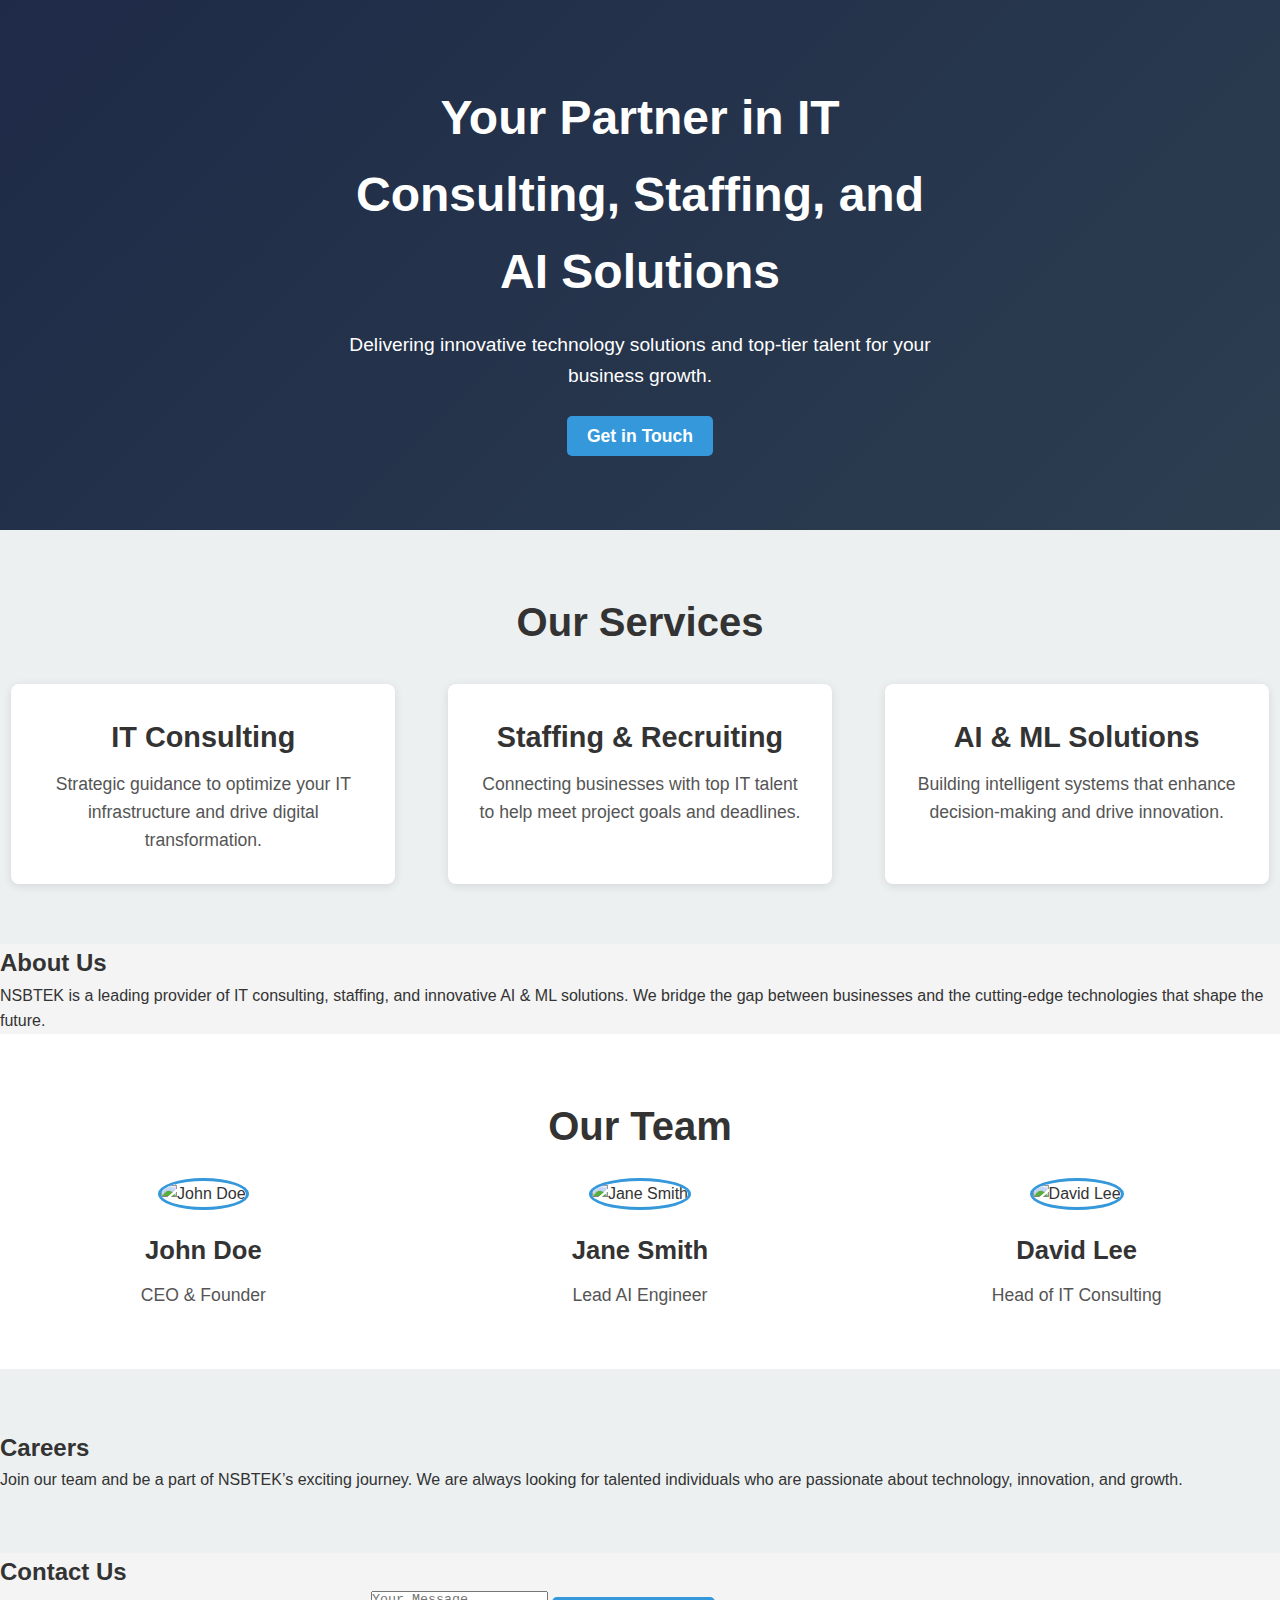
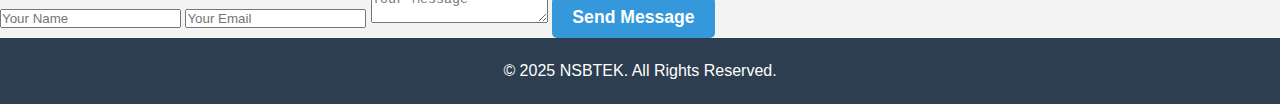
==== index.html @ 3e8c37ff "Update index.html" ====
<!DOCTYPE html>
<html lang="en">
<head>
    <meta charset="UTF-8">
    <meta name="viewport" content="width=device-width, initial-scale=1.0">
    <meta http-equiv="X-UA-Compatible" content="ie=edge">
    <title>NSBTEK - IT Consulting, Staffing & Recruiting</title>
    <link rel="stylesheet" href="styles.css">
</head>
<body class="home-page"> <!-- Added class for home page -->

<!-- Hero Section -->
<section class="hero">
    <div class="hero-content">
        <h2>Your Partner in IT Consulting, Staffing, and AI Solutions</h2>
        <p>Delivering innovative technology solutions and top-tier talent for your business growth.</p>
        <a href="contact.html" class="cta-btn">Get in Touch</a>
    </div>
</section>

<!-- Services Section -->
<section class="services">
    <div class="container">
        <h2>Our Services</h2>
        <div class="service-cards">
            <div class="service-card">
                <h3>IT Consulting</h3>
                <p>Strategic guidance to optimize your IT infrastructure and drive digital transformation.</p>
            </div>
            <div class="service-card">
                <h3>Staffing & Recruiting</h3>
                <p>Connecting businesses with top IT talent to help meet project goals and deadlines.</p>
            </div>
            <div class="service-card">
                <h3>AI & ML Solutions</h3>
                <p>Building intelligent systems that enhance decision-making and drive innovation.</p>
            </div>
        </div>
    </div>
</section>

<!-- About Section -->
<section class="about">
    <div class="container">
        <h2>About Us</h2>
        <p>NSBTEK is a leading provider of IT consulting, staffing, and innovative AI & ML solutions. We bridge the gap between businesses and the cutting-edge technologies that shape the future.</p>
    </div>
</section>

<!-- Team Section -->
<section class="team">
    <div class="container">
        <h2>Our Team</h2>
        <div class="team-members">
            <div class="team-member">
                <img src="team1.jpg" alt="John Doe">
                <h3>John Doe</h3>
                <p>CEO & Founder</p>
            </div>
            <div class="team-member">
                <img src="team2.jpg" alt="Jane Smith">
                <h3>Jane Smith</h3>
                <p>Lead AI Engineer</p>
            </div>
            <div class="team-member">
                <img src="team3.jpg" alt="David Lee">
                <h3>David Lee</h3>
                <p>Head of IT Consulting</p>
            </div>
        </div>
    </div>
</section>

<!-- Careers Section -->
<section class="careers">
    <div class="container">
        <h2>Careers</h2>
        <p>Join our team and be a part of NSBTEK’s exciting journey. We are always looking for talented individuals who are passionate about technology, innovation, and growth.</p>
    </div>
</section>

<!-- Contact Section -->
<section class="contact">
    <div class="container">
        <h2>Contact Us</h2>
        <form action="#" method="POST">
            <input type="text" name="name" placeholder="Your Name" required>
            <input type="email" name="email" placeholder="Your Email" required>
            <textarea name="message" placeholder="Your Message" required></textarea>
            <button type="submit" class="cta-btn">Send Message</button>
        </form>
    </div>
</section>

<footer>
    <div class="container">
        <p>&copy; 2025 NSBTEK. All Rights Reserved.</p>
    </div>
</footer>

</body>
</html>
---- styles.css ----
/* Resetting default styles */
* {
    margin: 0;
    padding: 0;
    box-sizing: border-box;
}

body {
    font-family: 'Arial', sans-serif;
    line-height: 1.6;
    background-color: #f4f4f4;
    color: #333;
}

/* Header styles */
header {
    background-color: #2c3e50;
    color: #fff;
    padding: 20px 0;
}

header .container {
    display: flex;
    justify-content: space-between;
    align-items: center;
    width: 90%;
    margin: 0 auto;
}

header .logo {
    font-size: 2rem;
    font-weight: bold;
    color: #ecf0f1;
}

nav ul {
    list-style: none;
}

nav ul li {
    display: inline-block;
    margin-right: 20px;
}

nav ul li a {
    color: #ecf0f1;
    text-decoration: none;
    font-size: 1rem;
    font-weight: 600;
}

/* Hero Section */
.hero {
    background: linear-gradient(135deg, #1e2a47, #2c3e50);
    color: #fff;
    padding: 80px 0;
    text-align: center;
}

.hero .hero-content {
    max-width: 600px;
    margin: 0 auto;
}

.hero h2 {
    font-size: 3rem;
    margin-bottom: 20px;
}

.hero p {
    font-size: 1.2rem;
    margin-bottom: 30px;
}

.cta-btn {
    background-color: #3498db;
    color: white;
    padding: 10px 20px;
    border: none;
    text-decoration: none;
    font-weight: bold;
    font-size: 1.1rem;
    border-radius: 5px;
    transition: background-color 0.3s;
}

.cta-btn:hover {
    background-color: #2980b9;
}

/* Add the technology image under hero */
.hero-image {
    width: 100%;
    height: auto;
    margin-top: 20px;
}

/* Services Section */
.services {
    background-color: #ecf0f1;
    padding: 60px 0;
}

.services h2 {
    text-align: center;
    font-size: 2.5rem;
    margin-bottom: 30px;
}

.service-cards {
    display: flex;
    justify-content: space-around;
    gap: 30px;
}

.service-card {
    background-color: white;
    padding: 30px;
    text-align: center;
    border-radius: 8px;
    box-shadow: 0 2px 10px rgba(0, 0, 0, 0.1);
    width: 30%;
}

.service-card h3 {
    font-size: 1.8rem;
    margin-bottom: 10px;
}

.service-card p {
    font-size: 1.1rem;
    color: #555;
}

/* Team Section */
.team {
    padding: 60px 0;
    background-color: #fff;
}

.team h2 {
    text-align: center;
    font-size: 2.5rem;
    margin-bottom: 20px;
}

.team-members {
    display: flex;
    justify-content: space-around;
    gap: 30px;
}

.team-member {
    text-align: center;
    width: 30%;
}

.team-member img {
    width: 100%;
    height: auto;
    border-radius: 50%;
    border: 3px solid #3498db;
    margin-bottom: 20px;
}

.team-member h3 {
    font-size: 1.6rem;
    margin-bottom: 10px;
}

.team-member p {
    font-size: 1.1rem;
    color: #555;
}

/* Careers Section */
.careers {
    padding: 60px 0;
    background-color: #ecf0f1;
}

.job-listings {
    display: flex;
    justify-content: space-around;
    gap: 30px;
}

.job-listing {
    background-color: white;
    padding: 20px;
    text-align: center;
    border-radius: 8px;
    box-shadow: 0 2px 10px rgba(0, 0, 0, 0.1);
    width: 30%;
}

.job-listing h3 {
    font-size: 1.8rem;
    margin-bottom: 10px;
}

.job-listing p {
    font-size: 1.1rem;
    margin-bottom: 20px;
}

footer {
    background-color: #2c3e50;
    color: #fff;
    text-align: center;
    padding: 20px 0;
}

/* Smooth Scroll Styling */
html {
    scroll-behavior: smooth;
}
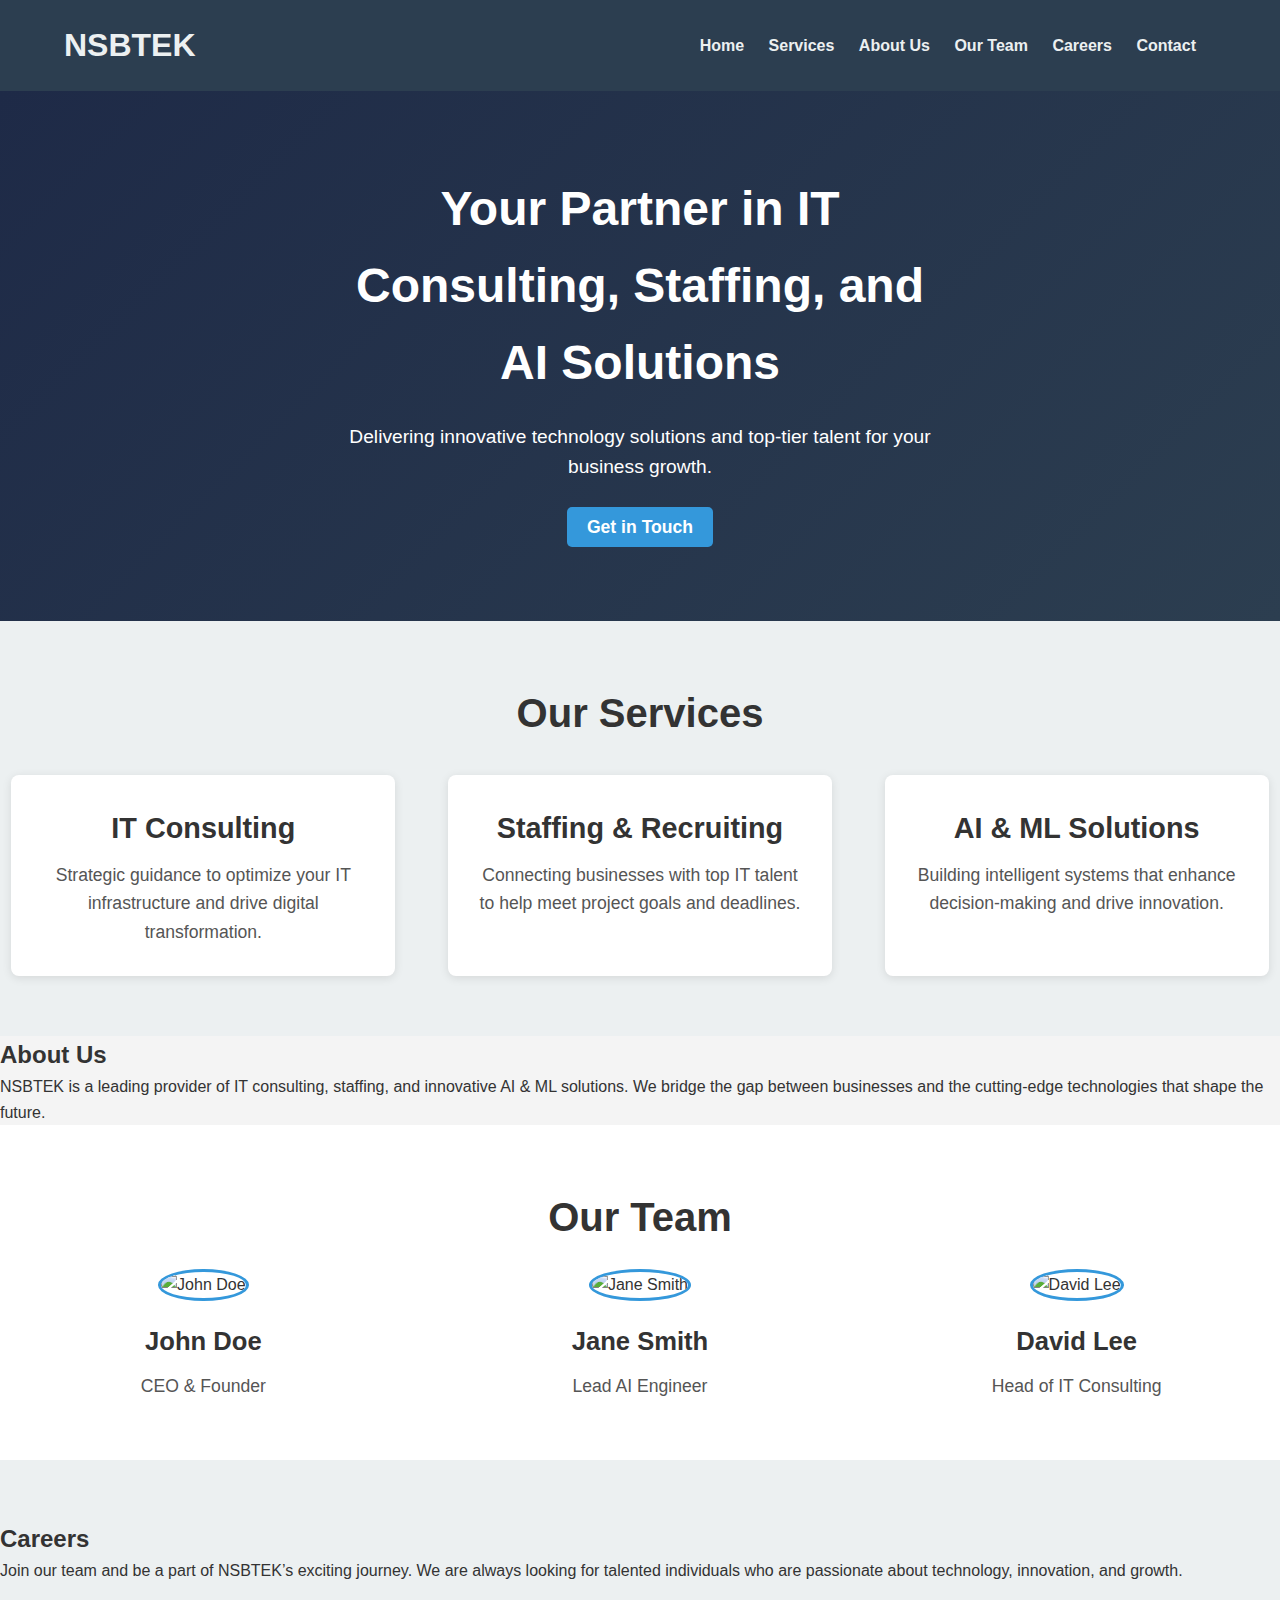
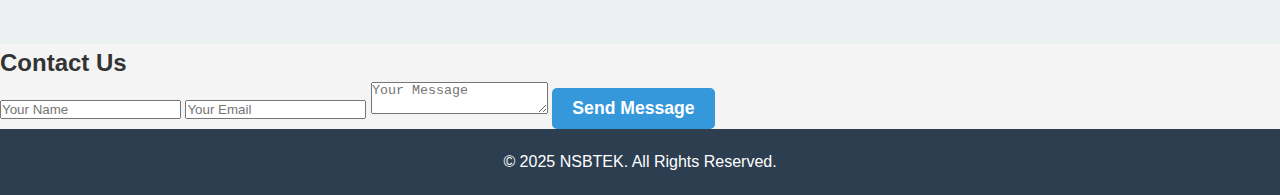
==== commit d1385756: "Update index.html" ====
--- a/index.html
+++ b/index.html
@@ -7,7 +7,24 @@
     <title>NSBTEK - IT Consulting, Staffing & Recruiting</title>
     <link rel="stylesheet" href="styles.css">
 </head>
-<body class="home-page"> <!-- Added class for home page -->
+<body>
+
+<!-- Navigation Bar -->
+<header>
+    <div class="container">
+        <h1 class="logo">NSBTEK</h1>
+        <nav>
+            <ul>
+                <li><a href="index.html">Home</a></li>
+                <li><a href="services.html">Services</a></li>
+                <li><a href="about.html">About Us</a></li>
+                <li><a href="team.html">Our Team</a></li>
+                <li><a href="careers.html">Careers</a></li>
+                <li><a href="contact.html">Contact</a></li>
+            </ul>
+        </nav>
+    </div>
+</header>
 
 <!-- Hero Section -->
 <section class="hero">
@@ -92,6 +109,7 @@
     </div>
 </section>
 
+<!-- Footer -->
 <footer>
     <div class="container">
         <p>&copy; 2025 NSBTEK. All Rights Reserved.</p>
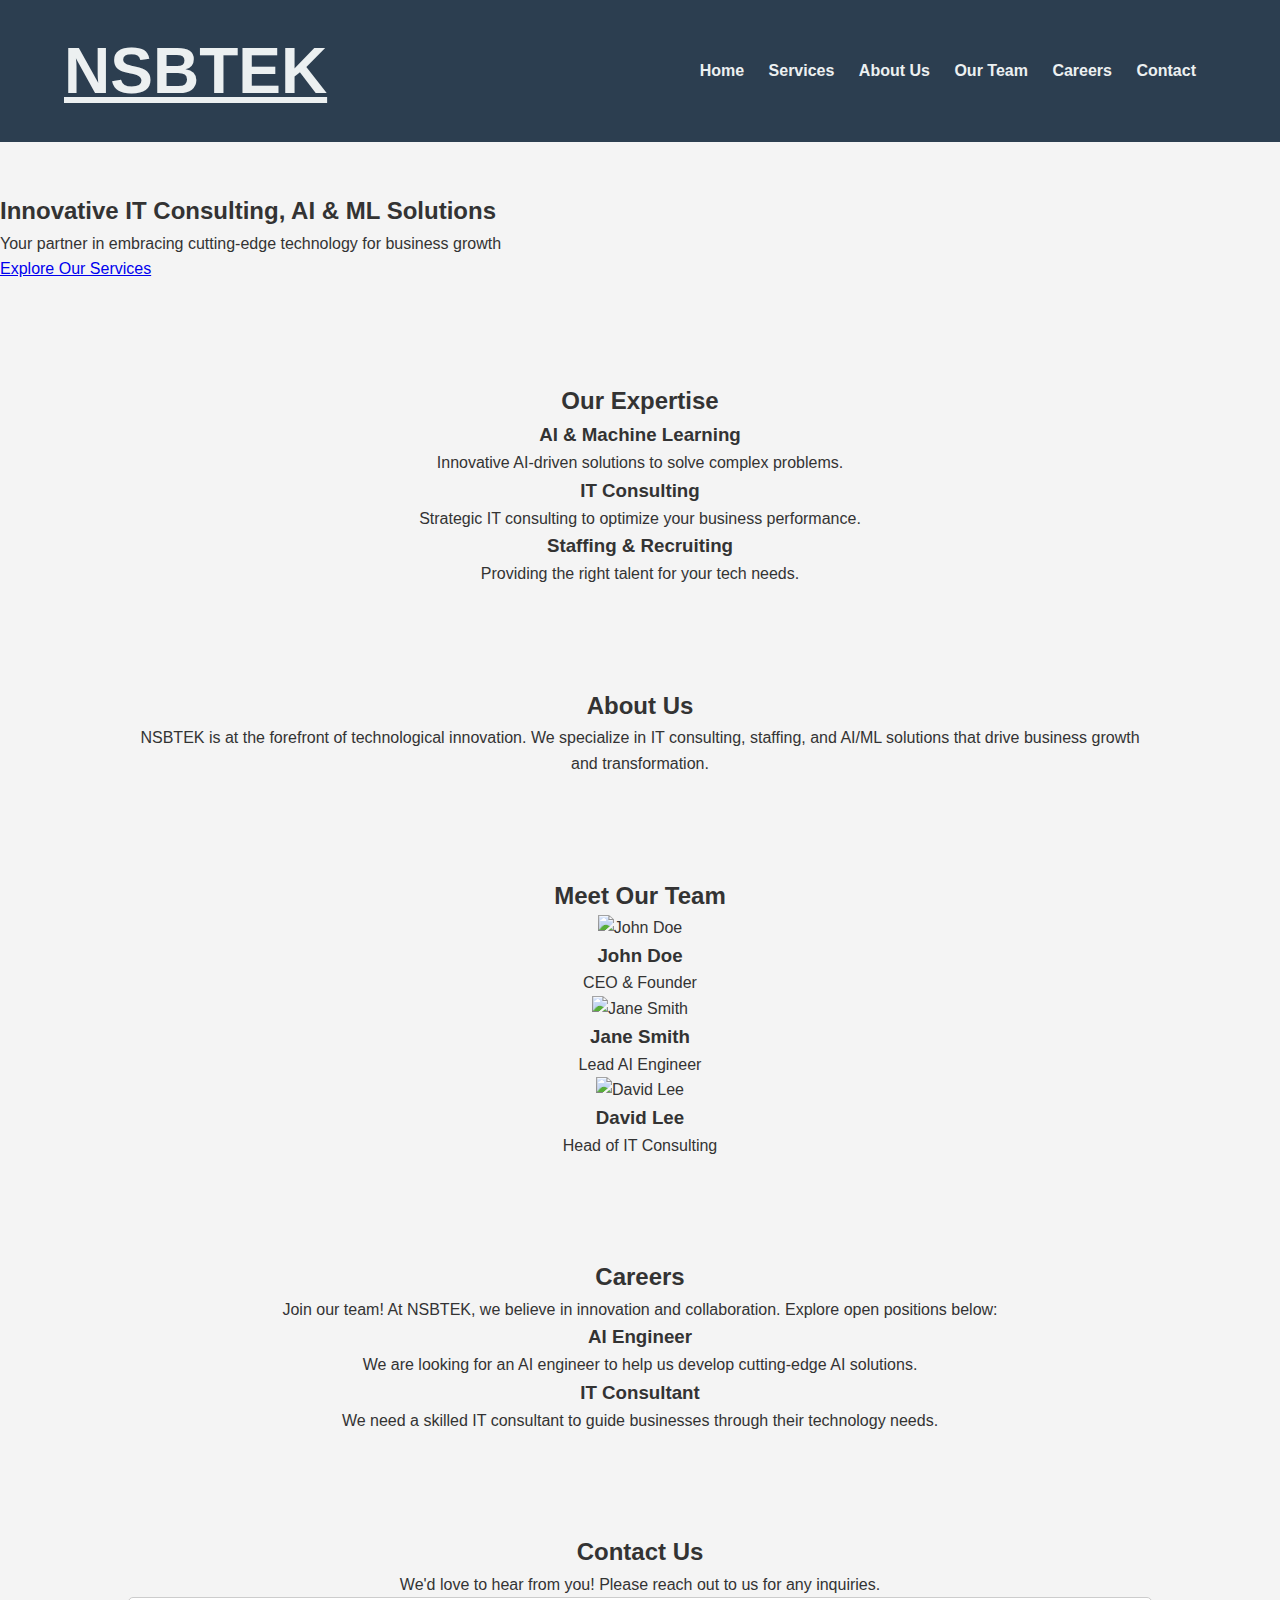
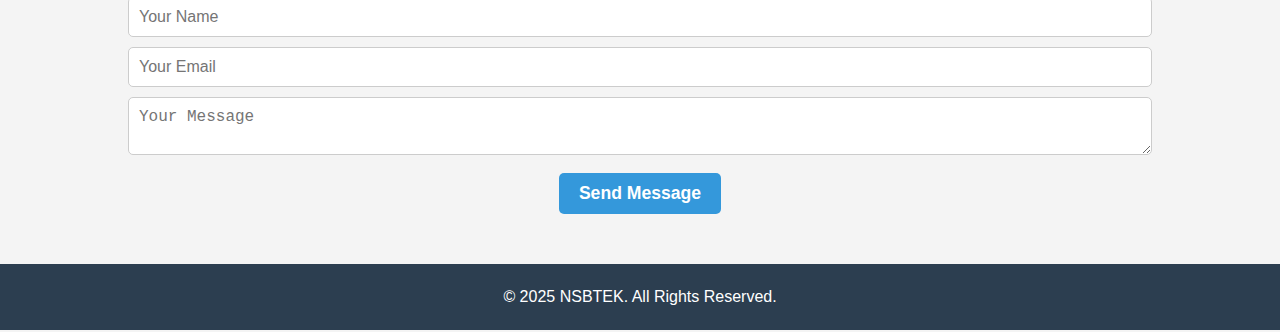
==== commit 4d0e5ad8: "Update and rename home.html to index.html" ====
--- a/index.html
+++ b/index.html
@@ -3,16 +3,18 @@
 <head>
     <meta charset="UTF-8">
     <meta name="viewport" content="width=device-width, initial-scale=1.0">
-    <meta http-equiv="X-UA-Compatible" content="ie=edge">
-    <title>NSBTEK - IT Consulting, Staffing & Recruiting</title>
+    <title>NSBTEK - Technology Solutions</title>
     <link rel="stylesheet" href="styles.css">
 </head>
 <body>
 
-<!-- Navigation Bar -->
+<!-- Header -->
 <header>
     <div class="container">
-        <h1 class="logo">NSBTEK</h1>
+        <!-- Clickable Logo to Home Page -->
+        <a href="index.html" class="logo">
+            <h1>NSBTEK</h1>
+        </a>
         <nav>
             <ul>
                 <li><a href="index.html">Home</a></li>
@@ -28,46 +30,44 @@
 
 <!-- Hero Section -->
 <section class="hero">
-    <div class="hero-content">
-        <h2>Your Partner in IT Consulting, Staffing, and AI Solutions</h2>
-        <p>Delivering innovative technology solutions and top-tier talent for your business growth.</p>
-        <a href="contact.html" class="cta-btn">Get in Touch</a>
-    </div>
+    <h2>Innovative IT Consulting, AI & ML Solutions</h2>
+    <p>Your partner in embracing cutting-edge technology for business growth</p>
+    <a href="services.html" class="cta-btn">Explore Our Services</a>
 </section>
 
-<!-- Services Section -->
+<!-- Technology Services -->
 <section class="services">
     <div class="container">
-        <h2>Our Services</h2>
+        <h2>Our Expertise</h2>
         <div class="service-cards">
             <div class="service-card">
+                <h3>AI & Machine Learning</h3>
+                <p>Innovative AI-driven solutions to solve complex problems.</p>
+            </div>
+            <div class="service-card">
                 <h3>IT Consulting</h3>
-                <p>Strategic guidance to optimize your IT infrastructure and drive digital transformation.</p>
+                <p>Strategic IT consulting to optimize your business performance.</p>
             </div>
             <div class="service-card">
                 <h3>Staffing & Recruiting</h3>
-                <p>Connecting businesses with top IT talent to help meet project goals and deadlines.</p>
-            </div>
-            <div class="service-card">
-                <h3>AI & ML Solutions</h3>
-                <p>Building intelligent systems that enhance decision-making and drive innovation.</p>
+                <p>Providing the right talent for your tech needs.</p>
             </div>
         </div>
     </div>
 </section>
 
-<!-- About Section -->
+<!-- About Us Section -->
 <section class="about">
     <div class="container">
         <h2>About Us</h2>
-        <p>NSBTEK is a leading provider of IT consulting, staffing, and innovative AI & ML solutions. We bridge the gap between businesses and the cutting-edge technologies that shape the future.</p>
+        <p>NSBTEK is at the forefront of technological innovation. We specialize in IT consulting, staffing, and AI/ML solutions that drive business growth and transformation.</p>
     </div>
 </section>
 
-<!-- Team Section -->
+<!-- Our Team Section -->
 <section class="team">
     <div class="container">
-        <h2>Our Team</h2>
+        <h2>Meet Our Team</h2>
         <div class="team-members">
             <div class="team-member">
                 <img src="team1.jpg" alt="John Doe">
@@ -92,7 +92,18 @@
 <section class="careers">
     <div class="container">
         <h2>Careers</h2>
-        <p>Join our team and be a part of NSBTEK’s exciting journey. We are always looking for talented individuals who are passionate about technology, innovation, and growth.</p>
+        <p>Join our team! At NSBTEK, we believe in innovation and collaboration. Explore open positions below:</p>
+        
+        <div class="job-listings">
+            <div class="job">
+                <h3>AI Engineer</h3>
+                <p>We are looking for an AI engineer to help us develop cutting-edge AI solutions.</p>
+            </div>
+            <div class="job">
+                <h3>IT Consultant</h3>
+                <p>We need a skilled IT consultant to guide businesses through their technology needs.</p>
+            </div>
+        </div>
     </div>
 </section>
 
@@ -100,11 +111,13 @@
 <section class="contact">
     <div class="container">
         <h2>Contact Us</h2>
-        <form action="#" method="POST">
-            <input type="text" name="name" placeholder="Your Name" required>
-            <input type="email" name="email" placeholder="Your Email" required>
-            <textarea name="message" placeholder="Your Message" required></textarea>
-            <button type="submit" class="cta-btn">Send Message</button>
+        <p>We'd love to hear from you! Please reach out to us for any inquiries.</p>
+        
+        <form action="#">
+            <input type="text" placeholder="Your Name" required>
+            <input type="email" placeholder="Your Email" required>
+            <textarea placeholder="Your Message" required></textarea>
+            <button type="submit">Send Message</button>
         </form>
     </div>
 </section>
--- a/styles.css
+++ b/styles.css
@@ -1,4 +1,4 @@
-/* Resetting default styles */
+/* Global styles */
 * {
     margin: 0;
     padding: 0;
@@ -49,169 +49,51 @@
     font-weight: 600;
 }
 
-/* Hero Section */
-.hero {
-    background: linear-gradient(135deg, #1e2a47, #2c3e50);
-    color: #fff;
-    padding: 80px 0;
+/* Main Section Styles */
+section {
+    padding: 50px 0;
+}
+
+.container {
+    width: 80%;
+    margin: 0 auto;
     text-align: center;
 }
 
-.hero .hero-content {
-    max-width: 600px;
-    margin: 0 auto;
+/* Contact and Careers Forms */
+form input,
+form textarea {
+    width: 100%;
+    padding: 10px;
+    margin-bottom: 10px;
+    border: 1px solid #ccc;
+    border-radius: 5px;
+    font-size: 1rem;
 }
 
-.hero h2 {
-    font-size: 3rem;
-    margin-bottom: 20px;
-}
-
-.hero p {
-    font-size: 1.2rem;
-    margin-bottom: 30px;
-}
-
-.cta-btn {
+form button {
     background-color: #3498db;
     color: white;
     padding: 10px 20px;
     border: none;
-    text-decoration: none;
     font-weight: bold;
     font-size: 1.1rem;
     border-radius: 5px;
-    transition: background-color 0.3s;
+    cursor: pointer;
 }
 
-.cta-btn:hover {
+form button:hover {
     background-color: #2980b9;
 }
 
-/* Add the technology image under hero */
-.hero-image {
-    width: 100%;
-    height: auto;
-    margin-top: 20px;
-}
-
-/* Services Section */
-.services {
-    background-color: #ecf0f1;
-    padding: 60px 0;
-}
-
-.services h2 {
-    text-align: center;
-    font-size: 2.5rem;
-    margin-bottom: 30px;
-}
-
-.service-cards {
-    display: flex;
-    justify-content: space-around;
-    gap: 30px;
-}
-
-.service-card {
-    background-color: white;
-    padding: 30px;
-    text-align: center;
-    border-radius: 8px;
-    box-shadow: 0 2px 10px rgba(0, 0, 0, 0.1);
-    width: 30%;
-}
-
-.service-card h3 {
-    font-size: 1.8rem;
-    margin-bottom: 10px;
-}
-
-.service-card p {
-    font-size: 1.1rem;
-    color: #555;
-}
-
-/* Team Section */
-.team {
-    padding: 60px 0;
-    background-color: #fff;
-}
-
-.team h2 {
-    text-align: center;
-    font-size: 2.5rem;
-    margin-bottom: 20px;
-}
-
-.team-members {
-    display: flex;
-    justify-content: space-around;
-    gap: 30px;
-}
-
-.team-member {
-    text-align: center;
-    width: 30%;
-}
-
-.team-member img {
-    width: 100%;
-    height: auto;
-    border-radius: 50%;
-    border: 3px solid #3498db;
-    margin-bottom: 20px;
-}
-
-.team-member h3 {
-    font-size: 1.6rem;
-    margin-bottom: 10px;
-}
-
-.team-member p {
-    font-size: 1.1rem;
-    color: #555;
-}
-
-/* Careers Section */
-.careers {
-    padding: 60px 0;
-    background-color: #ecf0f1;
-}
-
-.job-listings {
-    display: flex;
-    justify-content: space-around;
-    gap: 30px;
-}
-
-.job-listing {
-    background-color: white;
-    padding: 20px;
-    text-align: center;
-    border-radius: 8px;
-    box-shadow: 0 2px 10px rgba(0, 0, 0, 0.1);
-    width: 30%;
-}
-
-.job-listing h3 {
-    font-size: 1.8rem;
-    margin-bottom: 10px;
-}
-
-.job-listing p {
-    font-size: 1.1rem;
-    margin-bottom: 20px;
-}
-
+/* Footer */
 footer {
     background-color: #2c3e50;
     color: #fff;
+    padding: 20px 0;
     text-align: center;
-    padding: 20px 0;
 }
 
-/* Smooth Scroll Styling */
-html {
-    scroll-behavior: smooth;
+footer p {
+    font-size: 1rem;
 }
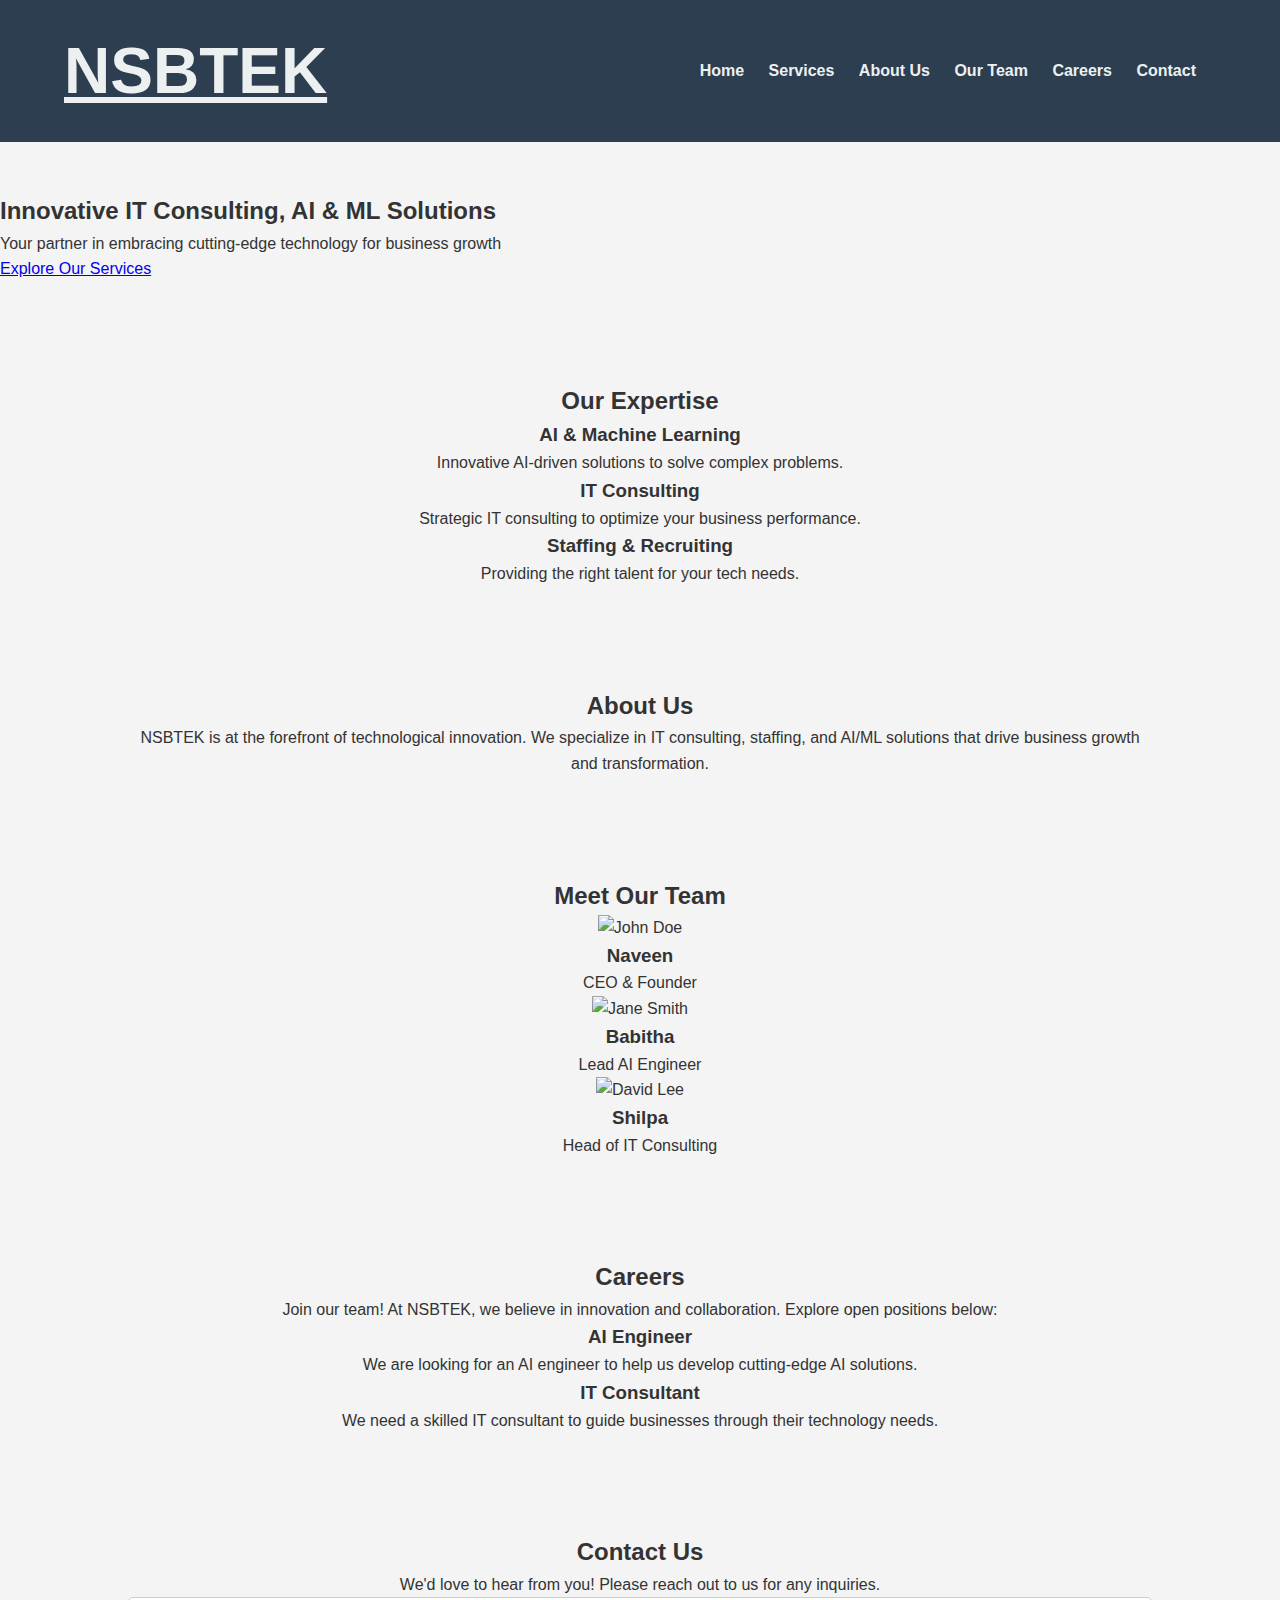
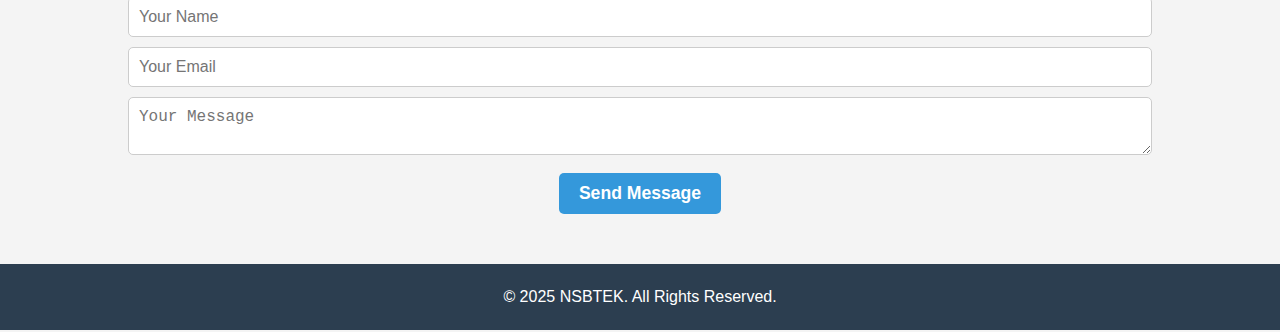
==== commit dba354ec: "Update index.html" ====
--- a/index.html
+++ b/index.html
@@ -71,17 +71,17 @@
         <div class="team-members">
             <div class="team-member">
                 <img src="team1.jpg" alt="John Doe">
-                <h3>John Doe</h3>
+                <h3>Naveen</h3>
                 <p>CEO & Founder</p>
             </div>
             <div class="team-member">
                 <img src="team2.jpg" alt="Jane Smith">
-                <h3>Jane Smith</h3>
+                <h3>Babitha</h3>
                 <p>Lead AI Engineer</p>
             </div>
             <div class="team-member">
                 <img src="team3.jpg" alt="David Lee">
-                <h3>David Lee</h3>
+                <h3>Shilpa</h3>
                 <p>Head of IT Consulting</p>
             </div>
         </div>
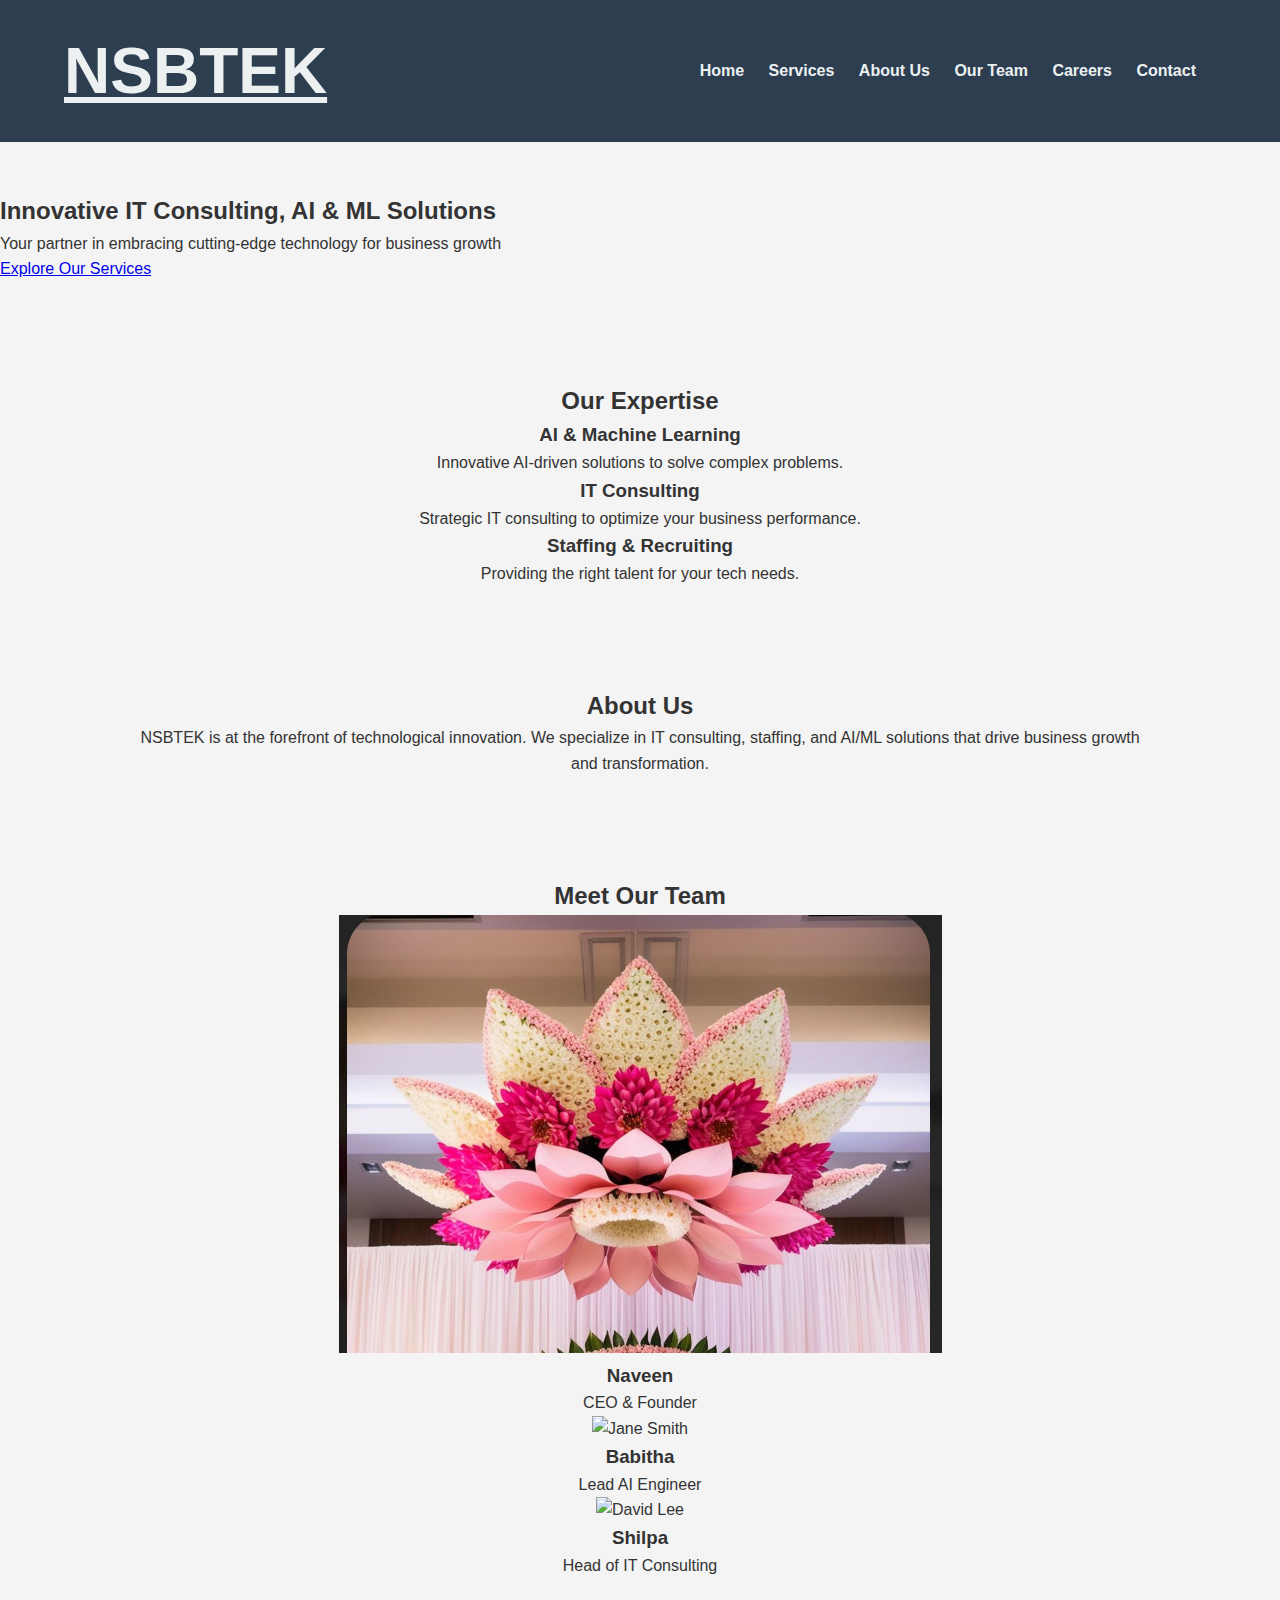
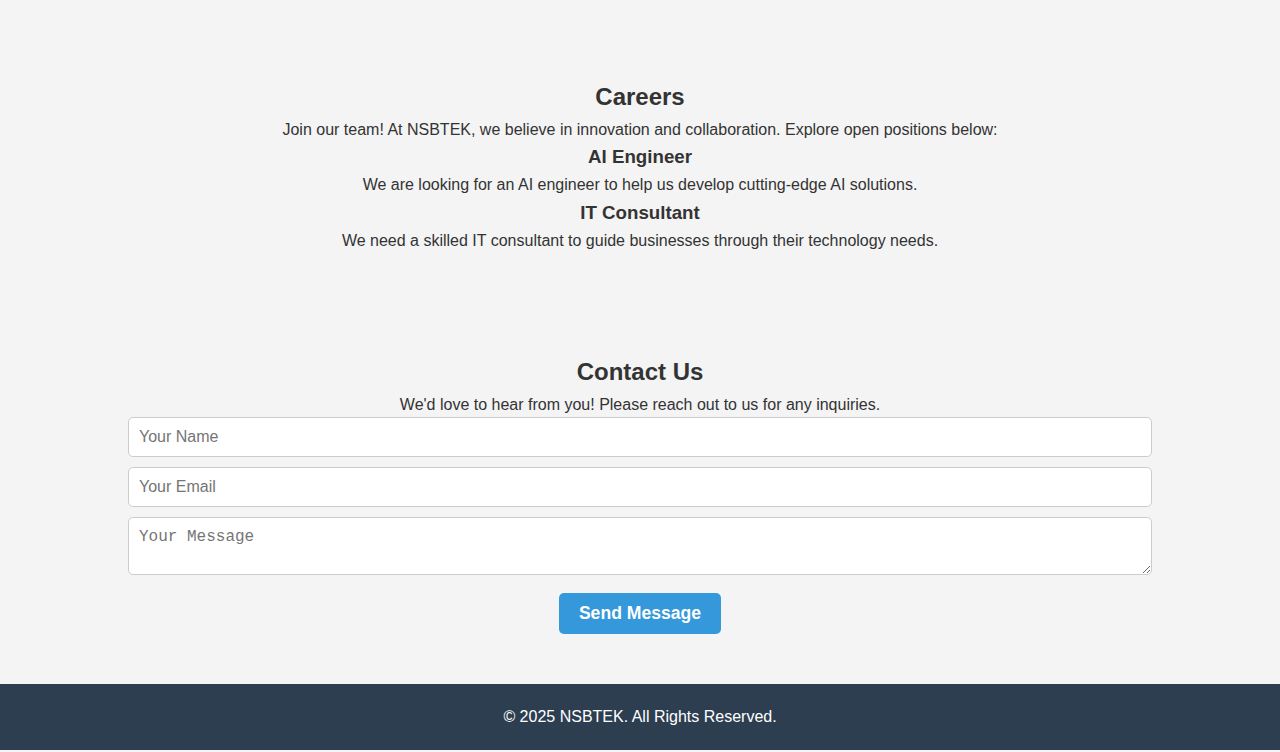
==== commit b61f87df: "Update index.html" ====
--- a/index.html
+++ b/index.html
@@ -70,7 +70,7 @@
         <h2>Meet Our Team</h2>
         <div class="team-members">
             <div class="team-member">
-                <img src="team1.jpg" alt="John Doe">
+                <img src="Flower.png" alt="John Doe">
                 <h3>Naveen</h3>
                 <p>CEO & Founder</p>
             </div>
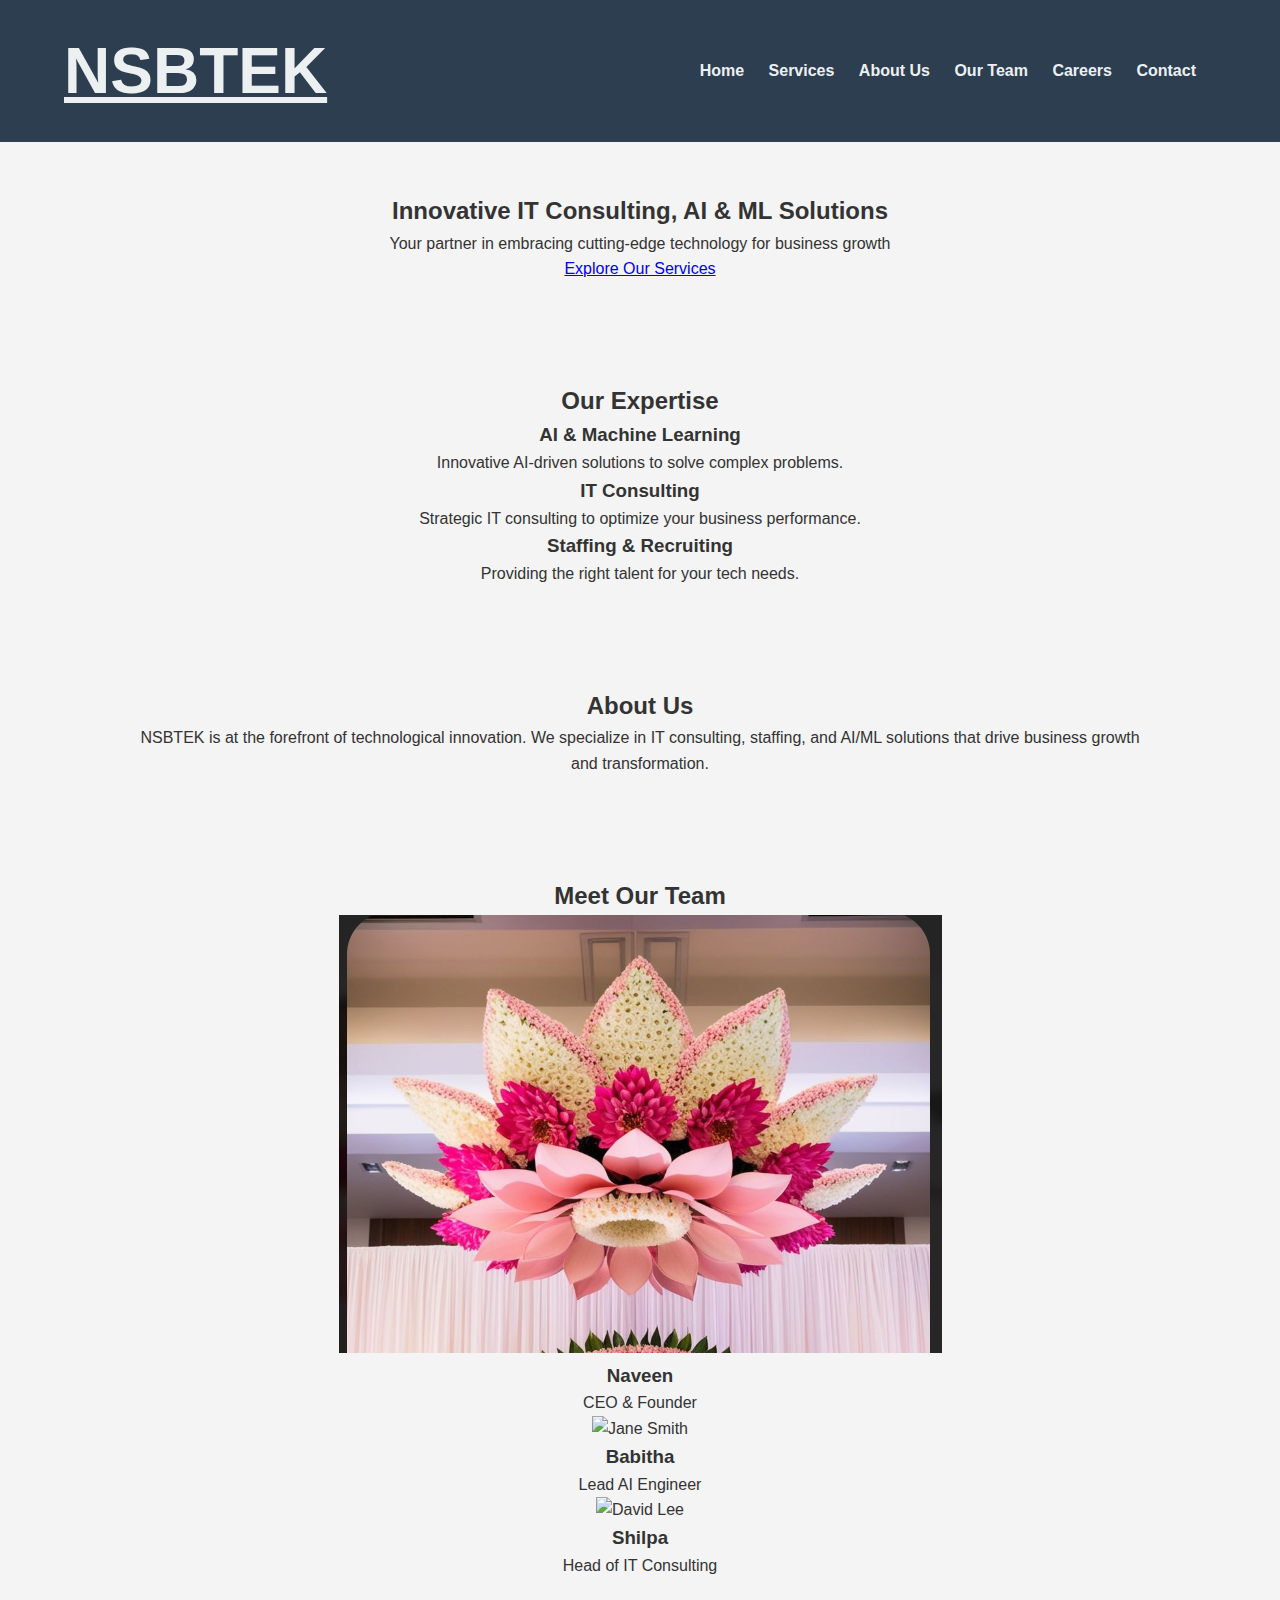
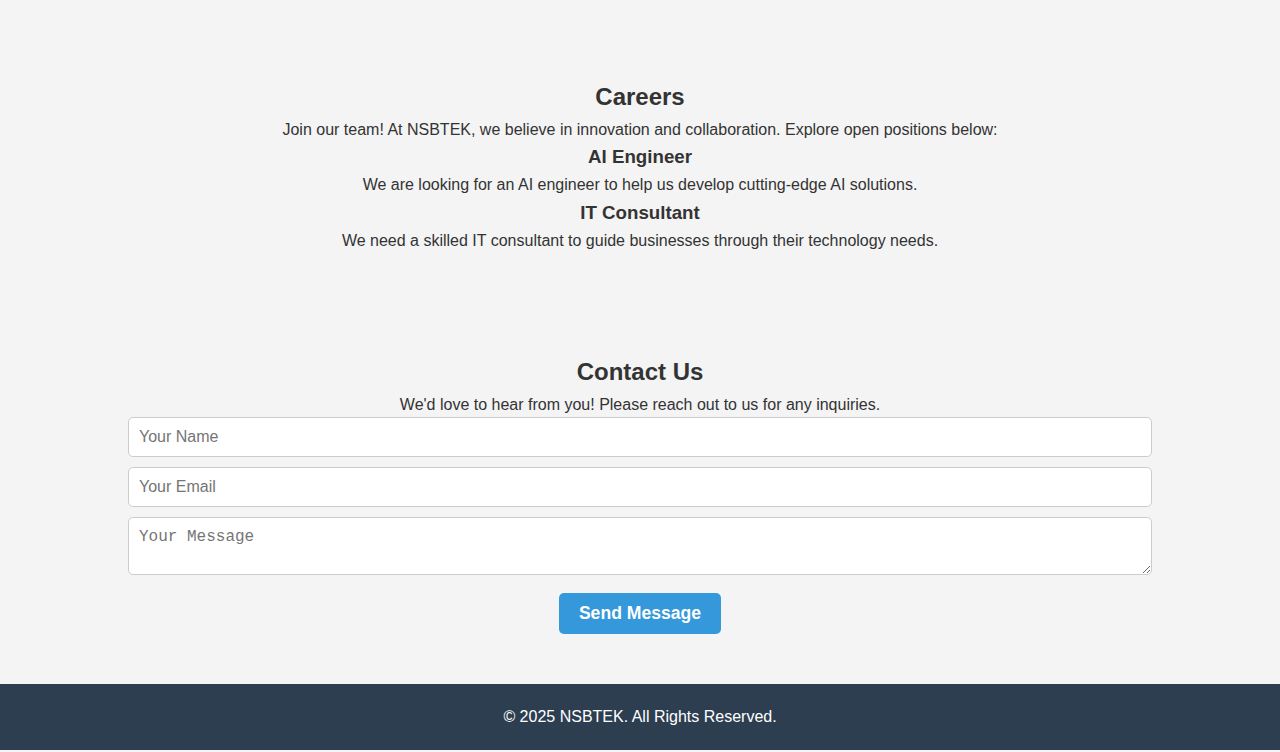
==== commit f9f821e3: "Update index.html" ====
--- a/index.html
+++ b/index.html
@@ -30,9 +30,11 @@
 
 <!-- Hero Section -->
 <section class="hero">
-    <h2>Innovative IT Consulting, AI & ML Solutions</h2>
-    <p>Your partner in embracing cutting-edge technology for business growth</p>
-    <a href="services.html" class="cta-btn">Explore Our Services</a>
+    <div class="container">
+        <h2>Innovative IT Consulting, AI & ML Solutions</h2>
+        <p>Your partner in embracing cutting-edge technology for business growth</p>
+        <a href="services.html" class="cta-btn">Explore Our Services</a>
+    </div>
 </section>
 
 <!-- Technology Services -->
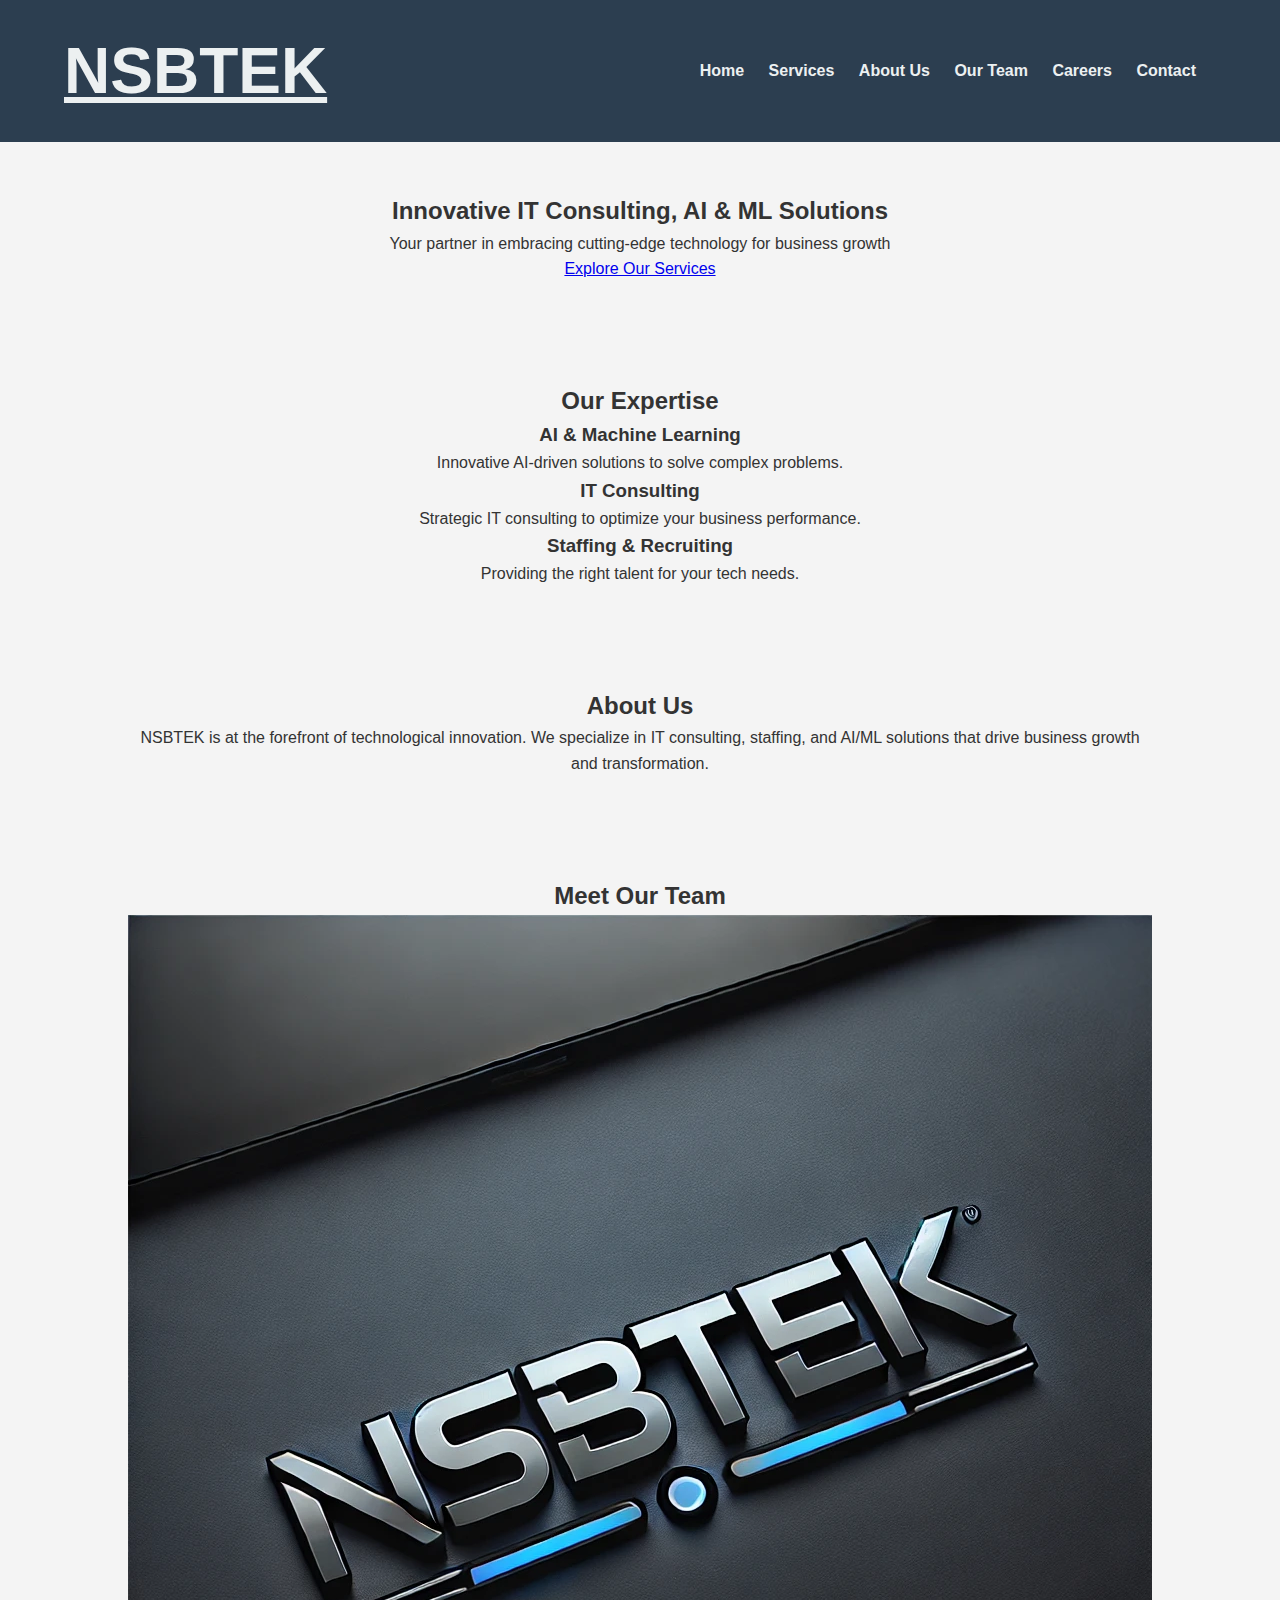
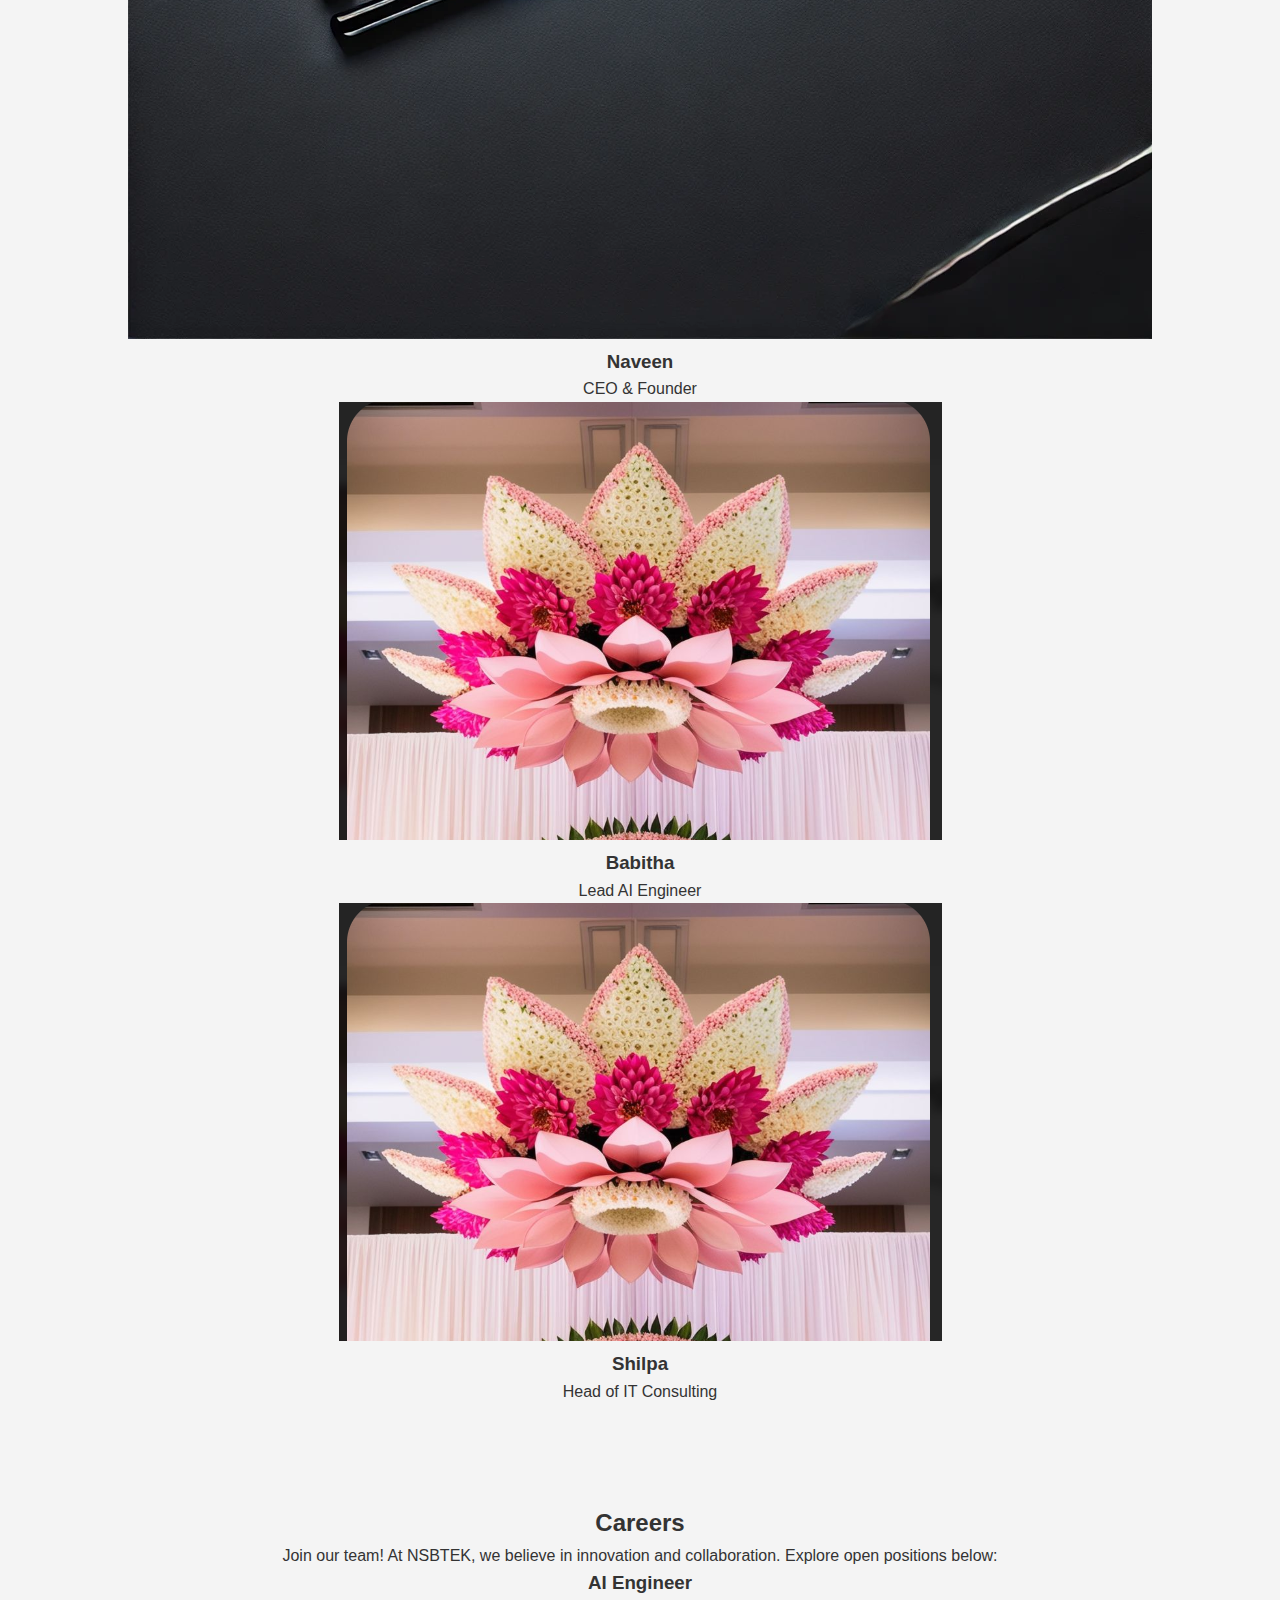
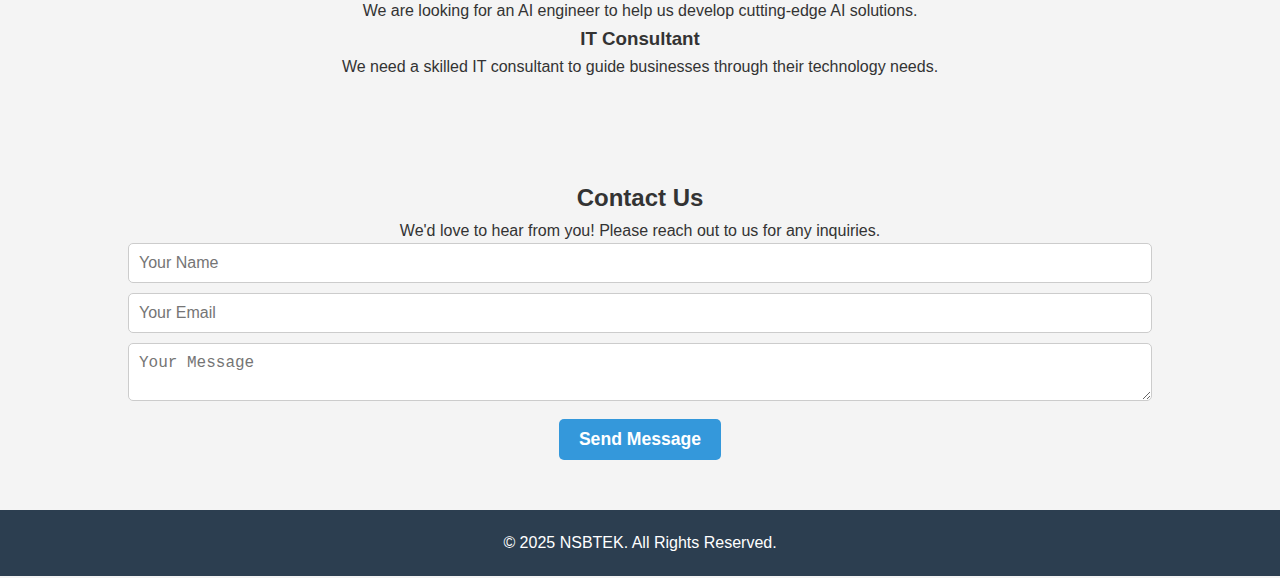
==== commit 6358a645: "Update index.html" ====
--- a/index.html
+++ b/index.html
@@ -72,17 +72,17 @@
         <h2>Meet Our Team</h2>
         <div class="team-members">
             <div class="team-member">
-                <img src="Flower.png" alt="John Doe">
+                <img src="logo.webp" alt="John Doe">
                 <h3>Naveen</h3>
                 <p>CEO & Founder</p>
             </div>
             <div class="team-member">
-                <img src="team2.jpg" alt="Jane Smith">
+                <img src="Flower.png" alt="Jane Smith">
                 <h3>Babitha</h3>
                 <p>Lead AI Engineer</p>
             </div>
             <div class="team-member">
-                <img src="team3.jpg" alt="David Lee">
+                <img src="Flower.png" alt="David Lee">
                 <h3>Shilpa</h3>
                 <p>Head of IT Consulting</p>
             </div>
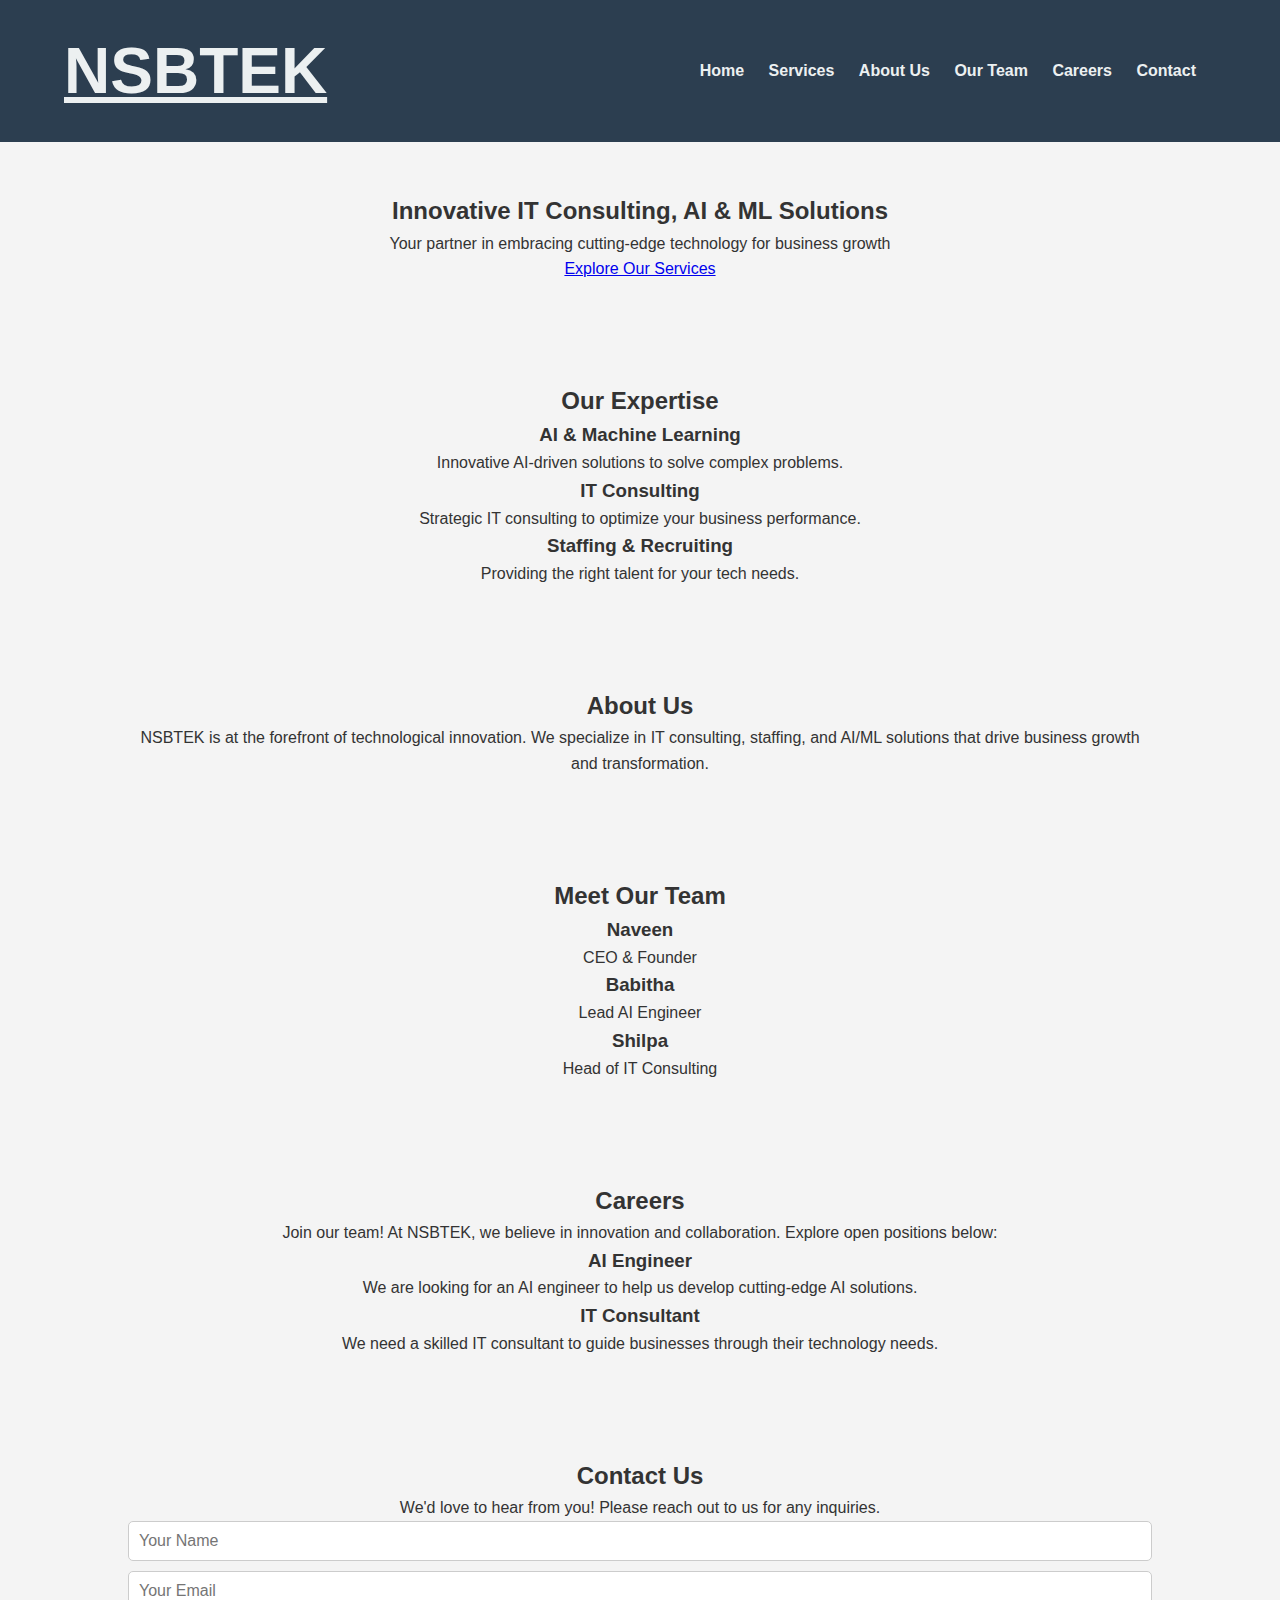
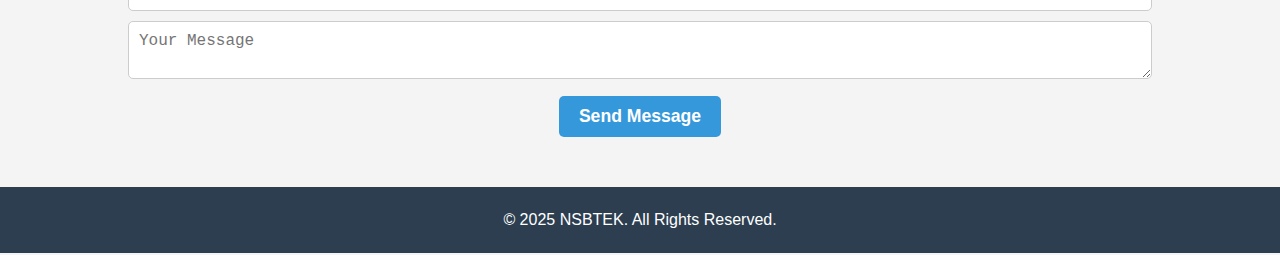
==== commit a340af9d: "Update index.html" ====
--- a/index.html
+++ b/index.html
@@ -72,17 +72,14 @@
         <h2>Meet Our Team</h2>
         <div class="team-members">
             <div class="team-member">
-                <img src="logo.webp" alt="John Doe">
                 <h3>Naveen</h3>
                 <p>CEO & Founder</p>
             </div>
             <div class="team-member">
-                <img src="Flower.png" alt="Jane Smith">
                 <h3>Babitha</h3>
                 <p>Lead AI Engineer</p>
             </div>
             <div class="team-member">
-                <img src="Flower.png" alt="David Lee">
                 <h3>Shilpa</h3>
                 <p>Head of IT Consulting</p>
             </div>
